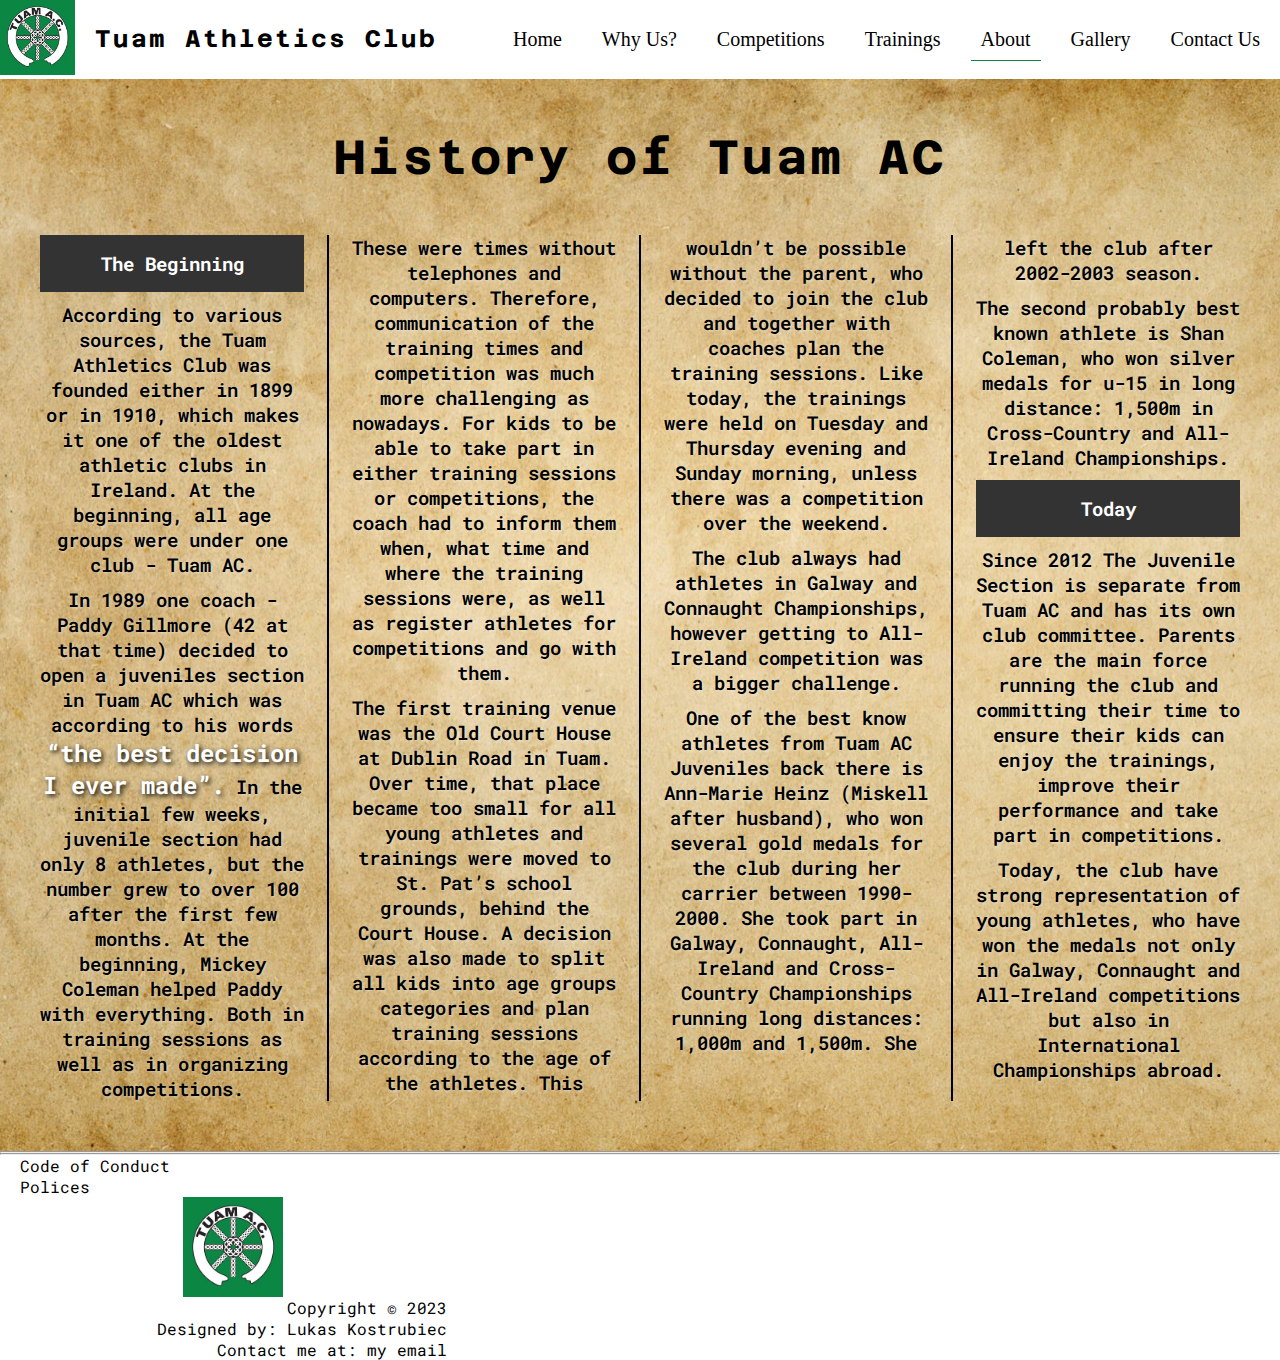
==== about.html @ 136581c5 "Redesign footer and changed on all sites" ====
<!DOCTYPE html>
<html lang="en">

<head>
    <meta charset="UTF-8">
    <meta http-equiv="X-UA-Compatible" content="IE=edge">
    <meta name="viewport" content="width=device-width, initial-scale=1.0">
    <meta name="description"
        content="Athletic Club in Tuam for small kids and young people. If you think that you good in sport, come on and join our club!">
    <meta name="keywords" content="tuam, athletics ireland, athletic club, ireland, co. galway, athletics, juveniles">
    <meta name="author" content="Lukasz Kostrubiec">
    <link rel="stylesheet" href="assets/css/style.css" type="text/css">
    <link rel="icon" href="assets/images/tuam-athletics-club-logo.png" type="image/x-icon">
    <title>About Us</title>
</head>

<body>
    <header id="site-header">
        <div id="logo">
            <a href="index.html">
                <img src="assets/images/tuam-athletics-club-logo.webp" alt="Tuam Athletics Logo" width="255"
                    height="255">
            </a>
        </div>
        <div id="club-name">
            <h2>Tuam Athletics Club</h2>
        </div>

        <nav id="nav-bar">
            <ul id="nav-menu">
                <li>
                    <a href="index.html">Home</a>
                </li>
                <li>
                    <a href="index.html#why-us">Why Us?</a>
                </li>
                <li>
                    <a href="index.html#competitions">Competitions</a>
                </li>
                <li>
                    <a href="index.html#trainings">Trainings</a>
                </li>
                <li>
                    <a href="about.html" class="active">About</a>
                </li>
                <li>
                    <a href="gallery.html">Gallery</a>
                </li>
                <li>
                    <a href="contact.html">Contact Us</a>
                </li>
            </ul>
        </nav>
    </header>

    <main>

        <section id="about">
            <div class="about-wrapper">
                <h1>History of Tuam AC</h1>
                <div class="inner-content">
                    <h3>The Beginning</h3>
                    <p>
                        According to various sources, the Tuam Athletics Club was founded either in 1899 or in 1910,
                        which makes it one of the oldest athletic clubs in Ireland. At the beginning, all age groups
                        were under one club - Tuam AC.
                    </p>
                    <p>
                        In 1989 one coach - Paddy Gillmore (42 at that time) decided to open a juveniles section in Tuam
                        AC which was according to his words <span class="quote">&#8220;the best decision I ever
                            made&#8221;.</span> In the initial few weeks, juvenile section had only 8 athletes, but the
                        number grew to over 100 after the first few months. At the beginning, Mickey Coleman helped
                        Paddy with everything. Both in training sessions as well as in organizing competitions.
                    </p>
                    <p>
                        These were times without telephones and computers. Therefore, communication of the training
                        times and competition was much more challenging as nowadays. For kids to be able to take part in
                        either training sessions or competitions, the coach had to inform them when, what time and where
                        the training sessions were, as well as register athletes for competitions and go with them.
                    </p>
                    <p>
                        The first training venue was the Old Court House at Dublin Road in Tuam. Over time, that place
                        became too small for all young athletes and trainings were moved to St. Pat’s school grounds,
                        behind the Court House. A decision was also made to split all kids into age groups categories
                        and plan training sessions according to the age of the athletes. This wouldn’t be possible
                        without the parent, who decided to join the club and together with coaches plan the training
                        sessions. Like today, the trainings were held on Tuesday and Thursday evening and Sunday
                        morning, unless there was a competition over the weekend.
                    </p>
                    <p>
                        The club always had athletes in Galway and Connaught Championships, however getting to
                        All-Ireland competition was a bigger challenge.
                    </p>
                    <p>
                        One of the best know athletes from Tuam AC Juveniles back there is Ann-Marie Heinz (Miskell
                        after husband), who won several gold medals for the club during her carrier between 1990-2000.
                        She took part in Galway, Connaught, All-Ireland and Cross-Country Championships running long
                        distances: 1,000m and 1,500m. She left the club after 2002-2003 season.
                    </p>
                    <p>
                        The second probably best known athlete is Shan Coleman, who won silver medals for u-15 in long
                        distance: 1,500m in Cross-Country and All-Ireland Championships.
                    </p>
                    <h3>Today</h3>
                    <p>
                        Since 2012 The Juvenile Section is separate from Tuam AC and has its own club committee. Parents
                        are the main force running the club and committing their time to ensure their kids can enjoy the
                        trainings, improve their performance and take part in competitions.
                    </p>
                    <p>
                        Today, the club have strong representation of young athletes, who have won the medals not only
                        in Galway, Connaught and All-Ireland competitions but also in International Championships
                        abroad.
                    </p>
                </div>
            </div>
        </section>

    </main>

    <hr>

    <footer id="footer">
        <div class="footer-social-media">
            <a href="https://www.facebook.com/people/Tuam-Athletics-Juveniles/100057460119507/" target="_blank"
                rel="noopener" aria-label="Visit our Facebook page (opens in a new tab)">
                <i class="fab fa-facebook"></i>
            </a>
            <a href="https://www.instagram.com/" target="_blank" rel="noopener"
                aria-label="Visit our Instagram page (opens in a new tab)">
                <i class="fa-brands fa-square-instagram"></i>
            </a>
            <a href="https://twitter.com/" target="_blank" rel="noopener"
                aria-label="Visit our Twitter page (opens in a new tab)">
                <i class="fa-brands fa-square-twitter"></i>
            </a>
            <a href="https://www.youtube.com/" target="_blank" rel="noopener"
                aria-label="Visit our YouTube page (opens in a new tab)">
                <i class="fa-brands fa-square-youtube"></i>
            </a>
        </div>

        <hr>
        <div class="footer-wrapper">
            <div class="footer-content footer-left">
                <p><a href="#">Code of Conduct</a></p>
                <p><a href="#">Polices</a></p>
            </div>
            <div class="footer-content footer-center">
                <a href="index.html">
                    <img src="assets/images/tuam-athletics-club-logo.webp" alt="Tuam Athletic Club logo" width="100"
                        height="100">
                </a>
            </div>
            <div class="footer-content footer-right">
                <p>Copyright &copy; 2023</p>
                <p>Designed by: Lukas Kostrubiec</p>
                <p>Contact me at: <a href="mailto:lukasz.kostrubiec@gmail.com">my email</a></p>
            </div>
        </div>
    </footer>

</body>

</html>
---- assets/css/style.css ----
@import url('https://fonts.googleapis.com/css2?family=Azeret+Mono&family=Kalam&family=Roboto+Mono&display=swap');


* {
    margin: 0;
    padding: 0;
    box-sizing: border-box;
}

body {
    font-size: 16px;
}

h1,
h2 {
    font-family: "Azeret Mono", "Roboto Mono", monospace;
}

h3,
p {
    font-family: "Roboto Mono", "Azeret Mono", monospace;
}

/* Header starts here */
#site-header {
    display: flex;
    /* height: 75px; */
    flex-wrap: wrap;
    justify-content: flex-start;
    align-items: center;
    align-content: center;
}

#logo {
    display: flex;
    justify-content: flex-start;
}

#logo img {
    width: 75px;
    height: auto;
}

#club-name {
    display: flex;
    line-height: 75px;
    white-space: nowrap;
    margin: 0 auto 0 20px;
    letter-spacing: 2px;
}

#club-name h2 {
    font-size: 1.5rem;
}

#nav-menu {
    display: flex;
    justify-content: center;
    flex-wrap: wrap;
    list-style-type: none;
    line-height: 75px;
}

#nav-menu li {
    margin-left: 10px;
}

#nav-menu a {
    text-decoration: none;
    font-size: 20px;
    color: inherit;
    padding: 10px;
    margin-right: 10px;
}

#nav-menu a:hover,
#nav-menu a:focus {
    color: #fff;
    background-color: #0B8643;
    border: 1px solid #000;
    border-radius: 5px;
}

.active {
    border-bottom: 1px solid #0B8643;
}

/* Header finish here */

/* Main */

/* Hero section */

#hero {
    width: 100%;
    height: 80vh;
    display: flex;
    justify-content: center;
    align-items: center;
    background-image: url("../images/background/athletes-picture.jpg");
    background-position: center;
    background-size: cover;
    background-repeat: no-repeat;
}

#hero-content {
    width: 100%;
    display: flex;
    justify-content: space-evenly;
    padding: 20px;
    font-size: 3rem;
    color: #fff;
    background-color: rgba(0, 0, 0, 0.45);
    text-shadow: 5px 5px 10px #000;
}

.content h2 {
    font-family: "Kalam", monospace, sans-serif;
    font-size: 3.75rem;
    letter-spacing: 5px;
}

.center {
    text-align: center;
}

.right {
    text-align: end;
    padding-left: 20px;
}

/* End of hero section */

/* Start of Welcome section */
#welcome {
    padding: 50px;
    background-color: #fff;
    width: 100%;
    height: fit-content;
    display: flex;
    flex-direction: column;
    justify-content: center;
    align-items: center;
}

#welcome h1 {
    font-size: 3.625rem;
    padding-bottom: 20px;
    letter-spacing: 5px;
    text-align: center;
    text-shadow: 2px 2px 5px rgba(0, 0, 0, 0.597);
}

#welcome h2 {
    font-size: 2.5rem;
    letter-spacing: 3px;
}

#welcome-box {
    display: flex;
    flex-direction: column;
    justify-content: center;
    text-align: center;
    padding: 20px;
    border: 2px solid #000;
    border-radius: 10px;
    background-color: rgba(186, 236, 165, 0.5);
    max-width: 600px;
    margin: 0 auto;
    line-height: 1.5;
}

#welcome p {
    margin: 10px auto;
    letter-spacing: 1px;
    font-family: 'Roboto', sans-serif;
    font-size: 1.2rem;
    word-spacing: 3px;
}

#welcome span a {
    text-decoration: none;
    background-color: rgba(11, 134, 67, 0.4);
    color: #000;
    border-radius: 5px;
    padding: 2px 5px;
}

#welcome span a:hover,
#welcome span a:focus {
    color: #fff;
    background-color: rgb(11, 134, 67);
    border: 1px solid #000;
}

.underline {
    text-decoration: underline;
    text-decoration-color: red;
}

#disciplines {
    text-align: center;
    margin: 20px auto;
    padding: 20px 0;
}

#disciplines h2 {
    margin: 20px auto;
    font-size: 1.75rem;
}

.disciplines-content {
    display: flex;
    justify-content: space-around;
    width: 100%;
    height: fit-content;
    padding: 1.5rem;
    flex-wrap: wrap;
    margin: 0 auto;
    border: 1px solid #000;
    border-radius: 15px;
}

.disciplines-content h3 {
    font-size: 1.25rem;
    font-weight: 600;
    padding: 1rem;
    margin: 0 auto;
}

.box-icon img {
    width: 100px;
    height: auto;
}

.box-icon {
    display: flex;
    flex-direction: column;
    justify-content: center;
    align-items: center;
    margin: 10px;
}

.box-icon a {
    font-size: 12px;
    color: inherit;
    text-decoration: none;
    flex-wrap: wrap;
    padding-top: 10px;
}

/* End of welcome section*/

/* Start of Why-us section */
#why-us {
    width: 100%;
    display: flex;
    background-image: url("../images/background/why-us-background.jpg");
    background-position: center;
    background-size: cover;
    background-repeat: no-repeat;
    padding: 30px 0 30px 30px;
}

.why-us-wrapper {
    width: 100%;
    height: fit-content;
    text-align: center;
    color: #fff;
    text-shadow: 4px 4px 9px #000;
    letter-spacing: 2px;
}

.why-us-wrapper h2 {
    font-size: 2.5rem;
    margin-bottom: 25px;
}

.why-us-box {
    width: 100%;
    display: flex;
    flex-direction: column;
}

.box-wrapper {
    display: flex;
    align-items: center;
    justify-content: flex-start;
    border-radius: 25px 0 0 25px;
    margin: 10px 0;
}

.box-wrapper h3 {
    font-size: 26px;
    padding: 0 10px;
    color: #fff;
    text-shadow: 3px 3px 2px #000;
}

.box-wrapper img {
    width: 250px;
    height: auto;
    margin-left: 10px;
}

.reason1 {
    margin-left: 43%;
    border: 8px solid #0081C8;
    background-color: rgba(0, 130, 200, 0.7);
    border-right-style: none;
}

.reason2 {
    margin-left: 36%;
    border: 8px solid #FCB131;
    background-color: rgba(252, 177, 49, 0.7);
    border-right-style: none;
}

.reason3 {
    margin-left: 29%;
    border: 8px solid #000;
    background-color: rgba(0, 0, 0, 0.7);
    border-right-style: none;
}

.reason4 {
    margin-left: 22%;
    border: 8px solid #00A651;
    background-color: rgba(0, 166, 80, 0.7);
    border-right-style: none;
}

.reason5 {
    margin-left: 15%;
    border: 8px solid #EE334E;
    background-color: rgb(238, 51, 78, 0.7);
    border-right-style: none;
}

#why-us p {
    margin: 20px auto;
    letter-spacing: 1px;
    font-size: 1.25rem;
    word-spacing: 3px;
}

#why-us span a {
    text-decoration: none;
    color: #fff;
    background-color: rgb(8, 138, 43);
    border-radius: 5px;
    padding: 2px 5px;
}

#why-us span a:hover,
#why-us span a:focus {
    background-color: rgba(46, 145, 73, 0.523);
    color: #000;
}

/* End of why us section  */

/* Start of Competitions section */
#competitions {
    width: 100%;
    height: fit-content;
    display: flex;
    flex-direction: column;
    justify-content: space-evenly;
    align-items: center;
    padding: 50px 0 50px 0;
    background-color: #fff;
}

.competitions-content {
    text-align: center;
    height: fit-content;
}

.competitions-content h2 {
    font-size: 2.5rem;
    letter-spacing: 3px;
}

.competitions-content p {
    width: 50%;
    margin: 20px auto;
    font-size: 1.25rem;
    word-spacing: 3px;
}

.competitions-wrapper {
    width: 100%;
    height: fit-content;
    display: grid;
    grid-template-columns: repeat(3, 1fr);
    grid-auto-rows: minmax(100px, auto);
    gap: 0.5em;
    padding: 25px;
}

.competition-box {
    display: grid;
    place-content: center;
    width: 100%;
    height: 400px;
    color: #fff;
    border: 2px solid whitesmoke;
    border-radius: 20px;
    white-space: nowrap;
    text-align: center;
    margin: 0 auto;
}

.content-wrapper {
    width: 100%;
    display: flex;
    flex-direction: column;
    background-color: rgba(0, 0, 0, 0.5);
    border: 1px solid #000;
    border-radius: 20px;
    padding: 22px;
}

.content-wrapper h3 {
    text-align: center;
    font-size: 1.5rem;
    padding-bottom: 20px;
    letter-spacing: 4px;
}

.content-wrapper li {
    list-style-type: none;
    font-size: 1.25rem;
    letter-spacing: 2px;
    padding-bottom: 20px;
}

.indoor-image {
    background-image: url('../images/background/indoor-blue-track.jpg');
    background-size: cover;
    background-position: center;
}

.outdoor-image {
    background-image: url('../images/background/outdoor-red-track.jpg');
    background-size: cover;
    background-position: center;
}

.croscountry-image {
    background-image: url('../images/background/crosscountry-image.jpg');
    background-size: cover;
    background-position: bottom;
}

/* End of Competitions section */

/* Start of Training section */
#trainings {
    width: 100%;
    height: fit-content;
    background-image: url('../images/background/training-image-background.jpg');
    background-position: center;
    background-size: cover;
    background-repeat: no-repeat;
    padding: 50px 0;
}

#trainings h2 {
    color: #fff;
    font-size: 2.5rem;
    letter-spacing: 5px;
    text-shadow: 2px 2px 5px #000;
    text-align: center;
    margin: 0 auto;
    padding: 10px 0;
}

.training-box {
    width: 100%;
    height: auto;
    display: flex;
    column-gap: 1.2rem;
    padding: 0 20px;
}

.training-days {
    width: 33.33%;
    margin: 50px auto;
    display: flex;
    flex-direction: column;
    align-items: center;
}

.training-days h3 {
    font-size: 1.3rem;
    padding: 10px 0;
    color: #fff;
    text-align: center;
    text-transform: uppercase;
    text-shadow: 2px 2px 5px #000;
    letter-spacing: 2px;
    white-space: nowrap;
}

iframe {
    width: 100%;
    border-radius: 20px;
    border: 1px solid #000;
}

/* Ebd of Training section */

/* Start of Footer */
#footer {
    width: 100%;
    height: fit-content;
}

.footer-container {
    display: flex;
    width: 100%;
    justify-content: space-between;
    align-items: center;
    gap: 10px;
}

.footer-content {
    width: 33.33%;
    margin: 0 20px;
}

.footer-content a {
    color: inherit;
    text-decoration: none;
}

.footer-content a:hover,
.footer-content a:focus {
    /* border: 1px solid #000; */
    /* background-color: #0B8643; */
    color: red;
    padding: 2px 5px;
}

.footer-left {
    font-size: 16px;
}

.footer-left i {
    font-size: 24px;
    margin-left: 10px;
}

.footer-left h3 a {
    text-decoration: none;
    border: none;
}

.footer-center img {
    display: block;
    margin: 0 auto;
}

.footer-right {
    font-size: 1rem;
    text-align: end;
}

/* End of Footer */

/* Start of about section */
#about {
    width: 100%;
    display: flex;
    background-image: url("../images/background/about-background.jpg");
    background-position: center;
    background-size: cover;
    background-repeat: no-repeat;
    padding: 50px 10px;
}

.about-wrapper {
    width: 100%;
    height: fit-content;
    text-align: center;
}

.about-wrapper h1 {
    font-size: 3rem;
    margin-bottom: 50px;
    letter-spacing: 3px;
}

.inner-content {
    columns: 4 250px;
    margin: auto 30px;
    column-rule: 2px solid #000;
    column-gap: 3rem;
}

.inner-content h2 {
    color: #fff;
    padding: 1rem;
    background-color: #000;

}

.inner-content h3 {
    color: #fff;
    background-color: #333;
    break-inside: avoid;
    padding: 1rem;
}

.inner-content p {
    margin: 10px auto;
    font-size: 1.2rem;
    font-weight: 600;
    text-shadow: 1px 1px 3px #ffffff7a;
}

.inner-content .quote {
    font-size: 1.5rem;
    color: #fff;
    text-shadow: 2px 2px 5px #000;
    font-weight: bold;
    text-align: center;
    column-span: all;
}

/* End of About section */

/* Start of Gallery */
.gallery {
    text-align: center;
    margin: 50px auto;
}

.gallery h1 {
    font-size: 3rem;
    margin-bottom: 50px;
    letter-spacing: 3px;
}

.gallery p {
    margin: 0 20px;
    text-align: center;
    font-size: 20px;
    padding-bottom: 2rem;
}

.gallery h2 {
    font-size: 1.5rem;
}

.photos {
    line-height: 1em;
    column-count: 4;
    column-gap: 0.5em;
    padding: 20px;
}

.photos img {
    width: 100%;
}

/* End of Gallery section  */

/* Start of contact-us section */
#form-section {
    display: flex;
    justify-content: flex-start;
    align-items: center;
    /* width: 100%; */
    height: fit-content;
    background-image: url('../images/background/form-image.jpg');
    background-position: center;
    background-size: cover;
    background-repeat: no-repeat;
    text-shadow: 2px 2px 5px #000;
    padding: 2% 5%;
}

.contact-form {
    min-width: 300px;
    max-width: 480px;
    border: 1px solid #000;
    width: 100%;
    border-radius: 15px;
    padding: 20px;
    color: #fff;
    background-color: rgba(60, 60, 60, 0.85);
}

.contact-form h2 {
    margin-top: 0;
    padding-bottom: 10px;
    color: #f2f2f2;
    text-shadow: 2px 2px 8px #000;
    text-align: center;
    font-size: 2rem;
    letter-spacing: 1px;
}

.contact-form a {
    text-decoration: none;
}

.text-input {
    width: 100%;
    height: 30px;
    margin: 5px 0 20px 0;
    padding: 5px;
    border: 1px solid #fafafa;
    border-radius: 2px;
}

.form-contact-details label {
    font-size: 1.2rem;
}

.contact-by {
    margin: 10px 0;
}

.form-reasons {
    padding-bottom: 10px;
}

.form-message textarea {
    margin-top: 10px;
}

.block-label {
    display: block;
}

input {
    font-size: 1rem;
}

textarea {
    font-size: 1rem;
    max-width: 100%;
}

input[type=submit] {
    color: #fff;
    background-color: #0B8643;
    padding: 10px;
    border: 1px solid #000;
    border-radius: 5px;
    margin-top: 10px;
    font-size: 1rem;
}

input[type=submit]:hover {
    background-color: rgba(186, 236, 165, 0.5);
    color: #000;
}

input[type=reset] {
    color: #0B8643;
    background-color: #fff;
    padding: 10px;
    border: 1px solid #000;
    border-radius: 5px;
    margin-top: 10px;
    font-size: 1rem;
}

input[type=reset]:hover {
    background-color: rgba(186, 236, 165, 0.5);
    color: #000;
}

/* End of form-section */

/* Start of thank you site */
#thank-you {
    display: flex;
    justify-content: flex-start;
    align-items: flex-start;
    width: 100%;
    height: 800px;
    background-image: url('../images/background/form-image.jpg');
    background-position: center;
    background-size: cover;
    background-repeat: no-repeat;
    text-shadow: 2px 2px 5px #000;
    padding: 10% 5%;
}

.thank-you-content h2 {
    font-size: 1.5rem;
}

.thank-you-content p {
    font-size: 1.2rem;
    text-align: center;
    margin-top: 25px;
}

.thank-you-content a {
    color: inherit;
    background-color: rgba(46, 145, 73, 0.523);
    border-radius: 5px;
    padding: 2px 10px;
}

.thank-you-content a:hover {
    background-color: rgb(8, 138, 43);
}

/* End of thank you site */
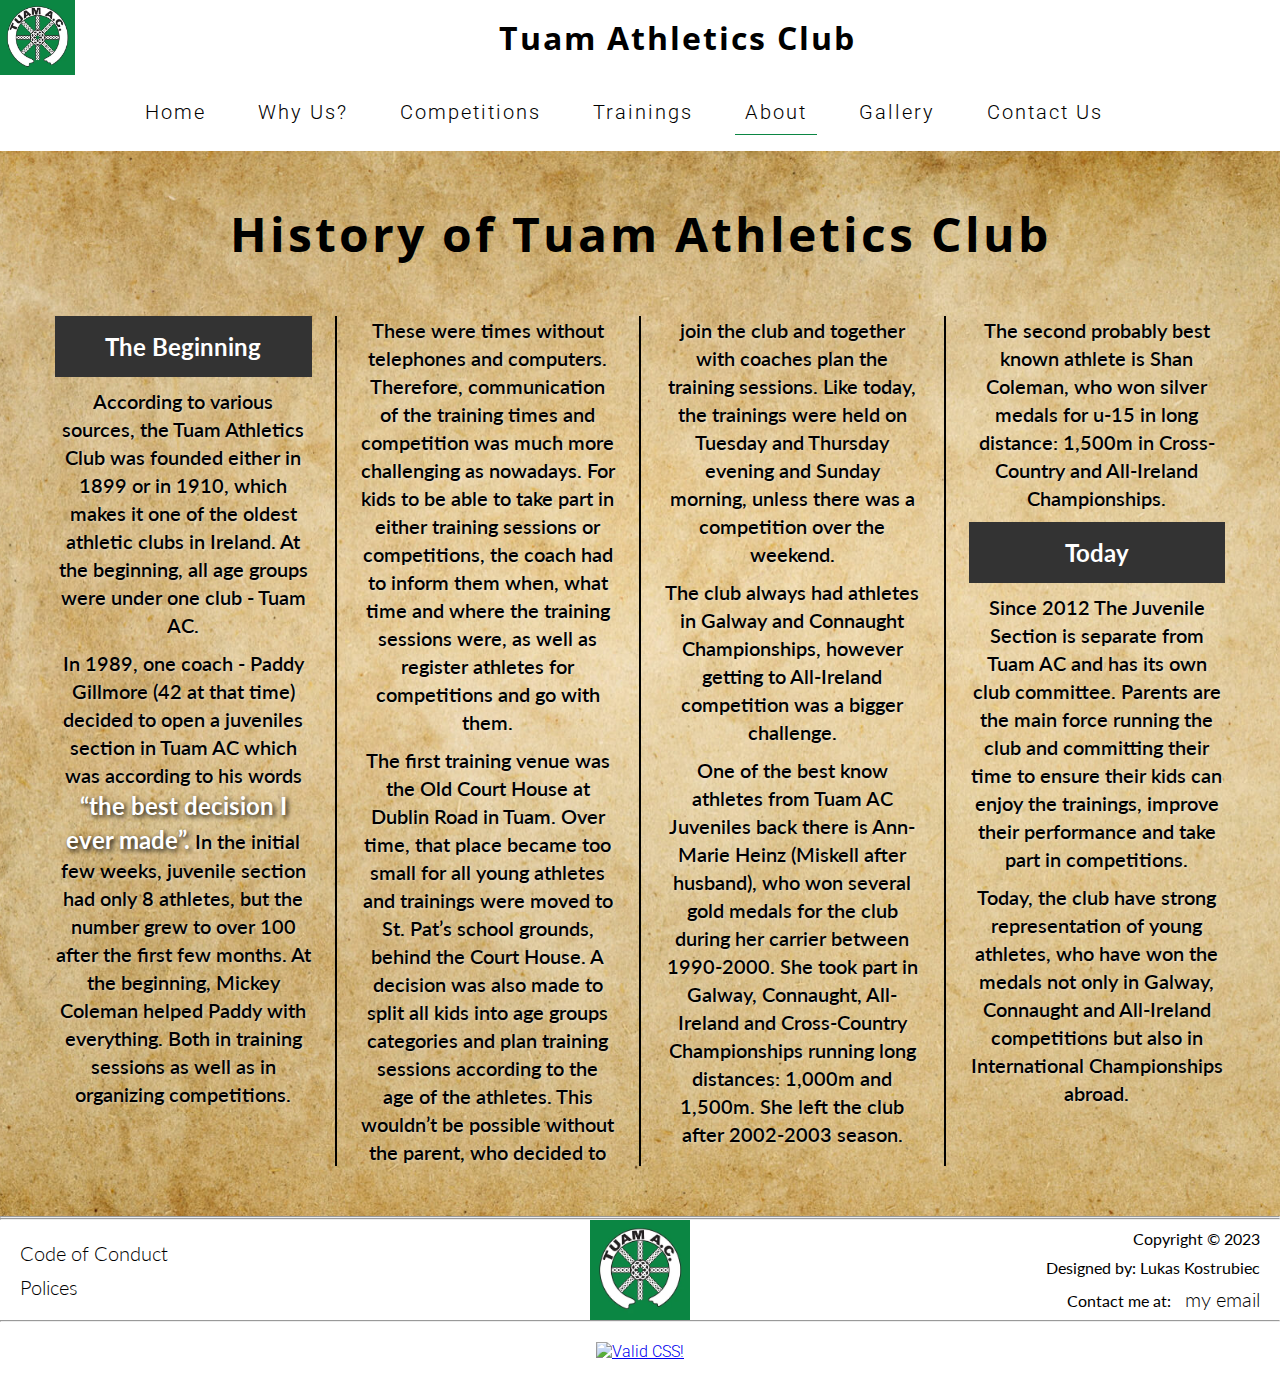
==== commit 27ce5d1e: "Add w3c css validation to project at the bottom of the footer and upgrade the README file" ====
--- a/about.html
+++ b/about.html
@@ -9,20 +9,20 @@
         content="Athletic Club in Tuam for small kids and young people. If you think that you good in sport, come on and join our club!">
     <meta name="keywords" content="tuam, athletics ireland, athletic club, ireland, co. galway, athletics, juveniles">
     <meta name="author" content="Lukasz Kostrubiec">
+    <link rel="icon" href="assets/images/tuam-athletics-club-logo.webp" type="image/x-icon">
+    <title>About Us</title>
     <link rel="stylesheet" href="assets/css/style.css" type="text/css">
-    <link rel="icon" href="assets/images/tuam-athletics-club-logo.png" type="image/x-icon">
-    <title>About Us</title>
 </head>
 
 <body>
     <header id="site-header">
-        <div id="logo">
+        <div id="header-logo">
             <a href="index.html">
                 <img src="assets/images/tuam-athletics-club-logo.webp" alt="Tuam Athletics Logo" width="255"
                     height="255">
             </a>
         </div>
-        <div id="club-name">
+        <div id="header-club-name">
             <h2>Tuam Athletics Club</h2>
         </div>
 
@@ -57,8 +57,8 @@
 
         <section id="about">
             <div class="about-wrapper">
-                <h1>History of Tuam AC</h1>
-                <div class="inner-content">
+                <h1>History of Tuam Athletics Club</h1>
+                <div class="about-content">
                     <h3>The Beginning</h3>
                     <p>
                         According to various sources, the Tuam Athletics Club was founded either in 1899 or in 1910,
@@ -66,8 +66,8 @@
                         were under one club - Tuam AC.
                     </p>
                     <p>
-                        In 1989 one coach - Paddy Gillmore (42 at that time) decided to open a juveniles section in Tuam
-                        AC which was according to his words <span class="quote">&#8220;the best decision I ever
+                        In 1989, one coach - Paddy Gillmore (42 at that time) decided to open a juveniles section in
+                        Tuam AC which was according to his words <span class="quote">&#8220;the best decision I ever
                             made&#8221;.</span> In the initial few weeks, juvenile section had only 8 athletes, but the
                         number grew to over 100 after the first few months. At the beginning, Mickey Coleman helped
                         Paddy with everything. Both in training sessions as well as in organizing competitions.
@@ -158,8 +158,19 @@
                 <p>Contact me at: <a href="mailto:lukasz.kostrubiec@gmail.com">my email</a></p>
             </div>
         </div>
+
+        <hr>
+
+        <div class="w3c-css-validator">
+            <a href="https://jigsaw.w3.org/css-validator/check/referer">
+                <img style="border:0;width:88px;height:31px" src="https://jigsaw.w3.org/css-validator/images/vcss-blue"
+                    alt="Valid CSS!">
+            </a>
+        </div>
     </footer>
 
+    <!-- font awesome script -->
+    <script src="https://kit.fontawesome.com/95addb1658.js" crossorigin="anonymous"></script>
 </body>
 
 </html>--- a/assets/css/style.css
+++ b/assets/css/style.css
@@ -1,5 +1,4 @@
-@import url('https://fonts.googleapis.com/css2?family=Azeret+Mono&family=Kalam&family=Roboto+Mono&display=swap');
-
+@import url('https://fonts.googleapis.com/css2?family=Lato:ital@1&family=Open+Sans:ital,wght@0,500;1,600&family=Roboto:wght@500&display=swap');
 
 * {
     margin: 0;
@@ -13,64 +12,59 @@
 
 h1,
 h2 {
-    font-family: "Azeret Mono", "Roboto Mono", monospace;
+    font-family: 'Open Sans', 'Roboto', sans-serif;
 }
 
 h3,
 p {
-    font-family: "Roboto Mono", "Azeret Mono", monospace;
+    font-family: 'Lato', sans-serif;
+}
+
+a {
+    font-family: 'Roboto', sans-serif;
+    font-weight: 300;
 }
 
 /* Header starts here */
 #site-header {
     display: flex;
-    /* height: 75px; */
     flex-wrap: wrap;
     justify-content: flex-start;
     align-items: center;
     align-content: center;
 }
 
-#logo {
-    display: flex;
-    justify-content: flex-start;
-}
-
-#logo img {
+#header-logo img {
+    display: block;
     width: 75px;
-    height: auto;
-}
-
-#club-name {
-    display: flex;
+    height: 75px;
+}
+
+#header-club-name {
     line-height: 75px;
     white-space: nowrap;
     margin: 0 auto 0 20px;
     letter-spacing: 2px;
 }
 
-#club-name h2 {
-    font-size: 1.5rem;
+#header-club-name h2 {
+    font-size: 1.75rem;
 }
 
 #nav-menu {
     display: flex;
-    justify-content: center;
     flex-wrap: wrap;
     list-style-type: none;
     line-height: 75px;
 }
 
-#nav-menu li {
-    margin-left: 10px;
-}
-
 #nav-menu a {
     text-decoration: none;
-    font-size: 20px;
     color: inherit;
+    font-size: 1.25rem;
+    letter-spacing: 2px;
     padding: 10px;
-    margin-right: 10px;
+    margin-right: 2rem;
 }
 
 #nav-menu a:hover,
@@ -87,13 +81,13 @@
 
 /* Header finish here */
 
+
 /* Main */
 
 /* Hero section */
-
 #hero {
     width: 100%;
-    height: 80vh;
+    height: 100vh;
     display: flex;
     justify-content: center;
     align-items: center;
@@ -103,37 +97,32 @@
     background-repeat: no-repeat;
 }
 
-#hero-content {
-    width: 100%;
+#hero-content-wrapper {
+    width: 100%;
+    height: fit-content;
     display: flex;
     justify-content: space-evenly;
-    padding: 20px;
-    font-size: 3rem;
+    padding: 30px;
+    background-color: rgba(0, 0, 0, 0.7);
+}
+
+.hero-inner-content h2 {
+    font-family: 'Lato', sans-serif;
+    font-weight: 500;
+    font-style: italic;
     color: #fff;
-    background-color: rgba(0, 0, 0, 0.45);
-    text-shadow: 5px 5px 10px #000;
-}
-
-.content h2 {
-    font-family: "Kalam", monospace, sans-serif;
-    font-size: 3.75rem;
+    font-size: 4rem;
     letter-spacing: 5px;
-}
-
-.center {
-    text-align: center;
-}
-
-.right {
-    text-align: end;
-    padding-left: 20px;
+    white-space: nowrap;
+    text-shadow: 5px 5px 3px #000;
 }
 
 /* End of hero section */
+
 
 /* Start of Welcome section */
 #welcome {
-    padding: 50px;
+    padding: 30px;
     background-color: #fff;
     width: 100%;
     height: fit-content;
@@ -143,7 +132,7 @@
     align-items: center;
 }
 
-#welcome h1 {
+.welcome-container h1 {
     font-size: 3.625rem;
     padding-bottom: 20px;
     letter-spacing: 5px;
@@ -151,46 +140,50 @@
     text-shadow: 2px 2px 5px rgba(0, 0, 0, 0.597);
 }
 
-#welcome h2 {
-    font-size: 2.5rem;
-    letter-spacing: 3px;
-}
-
-#welcome-box {
+.welcome-box {
     display: flex;
     flex-direction: column;
     justify-content: center;
-    text-align: center;
-    padding: 20px;
+    align-items: center;
+    text-align: center;
+    padding: 40px;
     border: 2px solid #000;
     border-radius: 10px;
     background-color: rgba(186, 236, 165, 0.5);
-    max-width: 600px;
+    max-width: 60%;
     margin: 0 auto;
-    line-height: 1.5;
-}
-
-#welcome p {
+    line-height: 1.2;
+}
+
+.welcome-box h2 {
+    font-size: 2.5rem;
+    letter-spacing: 3px;
+    padding-bottom: 20px;
+}
+
+.welcome-box p {
     margin: 10px auto;
     letter-spacing: 1px;
-    font-family: 'Roboto', sans-serif;
-    font-size: 1.2rem;
+    font-family: 'Lato', sans-serif;
+    font-style: oblique;
+    font-size: 1.25rem;
     word-spacing: 3px;
 }
 
-#welcome span a {
+.welcome-box a {
+    font-family: inherit;
     text-decoration: none;
-    background-color: rgba(11, 134, 67, 0.4);
+    background-color: rgba(46, 145, 73, 0.523);
     color: #000;
     border-radius: 5px;
     padding: 2px 5px;
-}
-
-#welcome span a:hover,
-#welcome span a:focus {
+    white-space: nowrap;
+}
+
+.welcome-box a:hover,
+.welcome-box a:focus {
     color: #fff;
-    background-color: rgb(11, 134, 67);
-    border: 1px solid #000;
+    background-color: rgb(8, 138, 43);
 }
 
 .underline {
@@ -198,20 +191,20 @@
     text-decoration-color: red;
 }
 
-#disciplines {
-    text-align: center;
+.disciplines-container {
+    width: 80%;
+    text-align: center;
+    margin: 20px 0;
+}
+
+.disciplines-container h2 {
     margin: 20px auto;
-    padding: 20px 0;
-}
-
-#disciplines h2 {
-    margin: 20px auto;
-    font-size: 1.75rem;
+    font-size: 2rem;
 }
 
 .disciplines-content {
     display: flex;
-    justify-content: space-around;
+    justify-content: space-between;
     width: 100%;
     height: fit-content;
     padding: 1.5rem;
@@ -222,18 +215,13 @@
 }
 
 .disciplines-content h3 {
-    font-size: 1.25rem;
+    font-size: 1.5rem;
     font-weight: 600;
-    padding: 1rem;
+    padding: 10px;
     margin: 0 auto;
 }
 
-.box-icon img {
-    width: 100px;
-    height: auto;
-}
-
-.box-icon {
+.disciplines-icons {
     display: flex;
     flex-direction: column;
     justify-content: center;
@@ -241,8 +229,13 @@
     margin: 10px;
 }
 
-.box-icon a {
-    font-size: 12px;
+.disciplines-icons img {
+    width: 100px;
+    height: auto;
+}
+
+.disciplines-icons a {
+    font-size: 1rem;
     color: inherit;
     text-decoration: none;
     flex-wrap: wrap;
@@ -251,18 +244,19 @@
 
 /* End of welcome section*/
 
+
 /* Start of Why-us section */
 #why-us {
-    width: 100%;
     display: flex;
     background-image: url("../images/background/why-us-background.jpg");
     background-position: center;
     background-size: cover;
     background-repeat: no-repeat;
-    padding: 30px 0 30px 30px;
-}
-
-.why-us-wrapper {
+    background-attachment: fixed;
+    padding: 30px 0;
+}
+
+.why-us-container {
     width: 100%;
     height: fit-content;
     text-align: center;
@@ -271,18 +265,17 @@
     letter-spacing: 2px;
 }
 
-.why-us-wrapper h2 {
+.why-us-container h2 {
     font-size: 2.5rem;
     margin-bottom: 25px;
 }
 
-.why-us-box {
-    width: 100%;
+.why-us-wrapper {
     display: flex;
     flex-direction: column;
 }
 
-.box-wrapper {
+.why-us-content {
     display: flex;
     align-items: center;
     justify-content: flex-start;
@@ -290,78 +283,88 @@
     margin: 10px 0;
 }
 
-.box-wrapper h3 {
-    font-size: 26px;
-    padding: 0 10px;
+.why-us-content h3 {
+    font-size: 2rem;
+    padding: 0 50px;
     color: #fff;
-    text-shadow: 3px 3px 2px #000;
-}
-
-.box-wrapper img {
-    width: 250px;
+    text-align: center;
+    text-shadow: 2px 2px 5px #000;
+}
+
+.why-us-content img {
+    width: 300px;
     height: auto;
-    margin-left: 10px;
 }
 
 .reason1 {
-    margin-left: 43%;
-    border: 8px solid #0081C8;
-    background-color: rgba(0, 130, 200, 0.7);
+    margin-left: 40%;
+    border: 5px solid #0081C8;
+    background-color: rgba(0, 130, 200, 0.50);
     border-right-style: none;
 }
 
 .reason2 {
-    margin-left: 36%;
-    border: 8px solid #FCB131;
-    background-color: rgba(252, 177, 49, 0.7);
+    margin-left: 32.5%;
+    border: 5px solid #FCB131;
+    background-color: rgba(252, 177, 49, 0.50);
     border-right-style: none;
 }
 
 .reason3 {
-    margin-left: 29%;
-    border: 8px solid #000;
-    background-color: rgba(0, 0, 0, 0.7);
+    margin-left: 25%;
+    border: 5px solid #000;
+    background-color: rgba(0, 0, 0, 0.50);
     border-right-style: none;
 }
 
 .reason4 {
-    margin-left: 22%;
-    border: 8px solid #00A651;
-    background-color: rgba(0, 166, 80, 0.7);
+    margin-left: 17.5%;
+    border: 5px solid #00A651;
+    background-color: rgba(0, 166, 80, 0.50);
     border-right-style: none;
 }
 
 .reason5 {
-    margin-left: 15%;
-    border: 8px solid #EE334E;
-    background-color: rgb(238, 51, 78, 0.7);
+    margin-left: 10%;
+    border: 5px solid #EE334E;
+    background-color: rgb(238, 51, 78, 0.50);
     border-right-style: none;
 }
 
-#why-us p {
+.why-us-wrapper p {
+    color: #fff;
+    text-shadow: 2px 2px 10px #000;
     margin: 20px auto;
     letter-spacing: 1px;
-    font-size: 1.25rem;
-    word-spacing: 3px;
-}
-
-#why-us span a {
+    font-size: 1.35rem;
+    word-spacing: 5px;
+    padding: 10px 20px;
+    background-color: rgba(11, 134, 66, 0.8);
+    border-radius: 10px;
+    border: 1px solid #000;
+}
+
+.why-us-wrapper a {
+    font-family: inherit;
     text-decoration: none;
+    background-color: rgba(0, 0, 0, 0.6);
     color: #fff;
-    background-color: rgb(8, 138, 43);
     border-radius: 5px;
     padding: 2px 5px;
-}
-
-#why-us span a:hover,
-#why-us span a:focus {
-    background-color: rgba(46, 145, 73, 0.523);
+    white-space: nowrap;
+}
+
+.why-us-wrapper a:hover,
+.why-us-wrapper a:focus {
     color: #000;
+    background-color: rgba(255, 255, 255, 0.6);
+
 }
 
 /* End of why us section  */
 
-/* Start of Competitions section */
+
+/* Start of competitions section */
 #competitions {
     width: 100%;
     height: fit-content;
@@ -369,24 +372,24 @@
     flex-direction: column;
     justify-content: space-evenly;
     align-items: center;
-    padding: 50px 0 50px 0;
+    padding: 30px 0;
     background-color: #fff;
 }
 
-.competitions-content {
+.competitions-message {
     text-align: center;
     height: fit-content;
 }
 
-.competitions-content h2 {
+.competitions-message h2 {
     font-size: 2.5rem;
     letter-spacing: 3px;
 }
 
-.competitions-content p {
-    width: 50%;
+.competitions-message p {
+    width: 70%;
     margin: 20px auto;
-    font-size: 1.25rem;
+    font-size: 1.4em;
     word-spacing: 3px;
 }
 
@@ -400,37 +403,39 @@
     padding: 25px;
 }
 
-.competition-box {
+.competitions-box {
     display: grid;
     place-content: center;
     width: 100%;
     height: 400px;
     color: #fff;
-    border: 2px solid whitesmoke;
     border-radius: 20px;
     white-space: nowrap;
     text-align: center;
     margin: 0 auto;
-}
-
-.content-wrapper {
+    padding: 10px;
+}
+
+.competitions-content {
     width: 100%;
     display: flex;
     flex-direction: column;
-    background-color: rgba(0, 0, 0, 0.5);
+    background-color: rgba(0, 0, 0, 0.7);
     border: 1px solid #000;
     border-radius: 20px;
-    padding: 22px;
-}
-
-.content-wrapper h3 {
+    padding: 2rem;
+}
+
+.competitions-content h3 {
+    font-family: 'Roboto', sans-serif;
     text-align: center;
     font-size: 1.5rem;
-    padding-bottom: 20px;
+    padding: 10px 0 20px;
     letter-spacing: 4px;
 }
 
-.content-wrapper li {
+.competitions-content li {
+    font-family: 'Roboto', sans-serif;
     list-style-type: none;
     font-size: 1.25rem;
     letter-spacing: 2px;
@@ -456,6 +461,7 @@
 }
 
 /* End of Competitions section */
+
 
 /* Start of Training section */
 #trainings {
@@ -465,53 +471,52 @@
     background-position: center;
     background-size: cover;
     background-repeat: no-repeat;
-    padding: 50px 0;
-}
-
-#trainings h2 {
+    padding: 30px 0;
+}
+
+.trainings-container h2 {
     color: #fff;
     font-size: 2.5rem;
     letter-spacing: 5px;
     text-shadow: 2px 2px 5px #000;
     text-align: center;
     margin: 0 auto;
-    padding: 10px 0;
-}
-
-.training-box {
-    width: 100%;
-    height: auto;
+}
+
+.trainings-box {
+    width: 100%;
+    height: fit-content;
     display: flex;
     column-gap: 1.2rem;
     padding: 0 20px;
 }
 
-.training-days {
+.trainings-days {
     width: 33.33%;
-    margin: 50px auto;
+    margin: 30px auto;
     display: flex;
     flex-direction: column;
     align-items: center;
 }
 
-.training-days h3 {
+.trainings-days h3 {
     font-size: 1.3rem;
     padding: 10px 0;
     color: #fff;
     text-align: center;
-    text-transform: uppercase;
     text-shadow: 2px 2px 5px #000;
     letter-spacing: 2px;
     white-space: nowrap;
 }
 
-iframe {
+.trainings-days iframe {
     width: 100%;
     border-radius: 20px;
-    border: 1px solid #000;
+    border: 2px solid #000;
 }
 
 /* Ebd of Training section */
+
 
 /* Start of Footer */
 #footer {
@@ -519,12 +524,23 @@
     height: fit-content;
 }
 
-.footer-container {
+.footer-social-media {
+    line-height: 50px;
+    display: flex;
+    justify-content: space-evenly;
+    font-size: 2rem;
+}
+
+.footer-social-media a {
+    color: inherit;
+}
+
+.footer-wrapper {
     display: flex;
     width: 100%;
     justify-content: space-between;
     align-items: center;
-    gap: 10px;
+    
 }
 
 .footer-content {
@@ -532,31 +548,26 @@
     margin: 0 20px;
 }
 
+.footer-content p {
+    padding: 5px 0;
+}
+
 .footer-content a {
+    font-family: inherit;
+    font-size: 20px;
     color: inherit;
     text-decoration: none;
 }
 
 .footer-content a:hover,
 .footer-content a:focus {
-    /* border: 1px solid #000; */
-    /* background-color: #0B8643; */
     color: red;
     padding: 2px 5px;
 }
 
-.footer-left {
-    font-size: 16px;
-}
-
-.footer-left i {
-    font-size: 24px;
-    margin-left: 10px;
-}
-
-.footer-left h3 a {
-    text-decoration: none;
-    border: none;
+.footer-left,
+.footer-right {
+    font-size: 1rem;
 }
 
 .footer-center img {
@@ -565,11 +576,22 @@
 }
 
 .footer-right {
-    font-size: 1rem;
     text-align: end;
 }
 
+.footer-right a {
+    font-family: inherit;
+    margin-left: 10px;
+}
+
+
+.w3c-css-validator {
+    text-align: center;
+    margin: 20px auto;
+}
+
 /* End of Footer */
+
 
 /* Start of about section */
 #about {
@@ -579,7 +601,7 @@
     background-position: center;
     background-size: cover;
     background-repeat: no-repeat;
-    padding: 50px 10px;
+    padding: 50px 25px;
 }
 
 .about-wrapper {
@@ -594,35 +616,30 @@
     letter-spacing: 3px;
 }
 
-.inner-content {
+.about-content {
     columns: 4 250px;
     margin: auto 30px;
     column-rule: 2px solid #000;
     column-gap: 3rem;
 }
 
-.inner-content h2 {
-    color: #fff;
-    padding: 1rem;
-    background-color: #000;
-
-}
-
-.inner-content h3 {
+.about-content h3 {
+    font-size: 1.75rem;
     color: #fff;
     background-color: #333;
     break-inside: avoid;
     padding: 1rem;
 }
 
-.inner-content p {
+.about-content p {
     margin: 10px auto;
-    font-size: 1.2rem;
+    font-size: 1.35rem;
     font-weight: 600;
     text-shadow: 1px 1px 3px #ffffff7a;
-}
-
-.inner-content .quote {
+    line-height: 1.4;
+}
+
+.about-content .quote {
     font-size: 1.5rem;
     color: #fff;
     text-shadow: 2px 2px 5px #000;
@@ -633,59 +650,60 @@
 
 /* End of About section */
 
+
 /* Start of Gallery */
 .gallery {
     text-align: center;
-    margin: 50px auto;
 }
 
 .gallery h1 {
     font-size: 3rem;
-    margin-bottom: 50px;
+    margin: 30px;
     letter-spacing: 3px;
 }
 
 .gallery p {
-    margin: 0 20px;
-    text-align: center;
-    font-size: 20px;
+    margin: 0 10%;
+    text-align: center;
+    font-size: 1.35rem;
     padding-bottom: 2rem;
 }
 
 .gallery h2 {
-    font-size: 1.5rem;
+    font-size: 1.75rem;
+    padding: 0 60px;
+    margin-bottom: 10px;
 }
 
 .photos {
     line-height: 1em;
     column-count: 4;
     column-gap: 0.5em;
-    padding: 20px;
+    padding: 20px 40px;
 }
 
 .photos img {
     width: 100%;
-}
-
-/* End of Gallery section  */
+    height: auto;
+}
+
+/* End of photos section  */
+
 
 /* Start of contact-us section */
 #form-section {
     display: flex;
     justify-content: flex-start;
     align-items: center;
-    /* width: 100%; */
-    height: fit-content;
+    height: 100vh;
     background-image: url('../images/background/form-image.jpg');
     background-position: center;
     background-size: cover;
     background-repeat: no-repeat;
-    text-shadow: 2px 2px 5px #000;
-    padding: 2% 5%;
+    padding: 5% 10%;
 }
 
 .contact-form {
-    min-width: 300px;
     max-width: 480px;
     border: 1px solid #000;
     width: 100%;
@@ -699,7 +717,7 @@
     margin-top: 0;
     padding-bottom: 10px;
     color: #f2f2f2;
-    text-shadow: 2px 2px 8px #000;
+    text-shadow: 2px 2px 2px #000;
     text-align: center;
     font-size: 2rem;
     letter-spacing: 1px;
@@ -718,24 +736,42 @@
     border-radius: 2px;
 }
 
-.form-contact-details label {
-    font-size: 1.2rem;
-}
-
-.contact-by {
-    margin: 10px 0;
+.person-contact-details label {
+    font-size: 1.35rem;
+}
+
+.contact-by label,
+.contact-by input,
+.form-reasons label {
+    font-size: 1.25rem;
+    margin-right: 10px;
+}
+
+.contact-by-details {
+    margin: 5px 0 10px;
 }
 
 .form-reasons {
-    padding-bottom: 10px;
+    margin: 15px 0;
+}
+
+.form-reasons #reasons {
+    width: 100%;
+    padding: 3px;
+    margin-top: 5px;
+}
+
+.form-message label {
+    font-size: 1.25rem;
 }
 
 .form-message textarea {
-    margin-top: 10px;
-}
-
-.block-label {
-    display: block;
+    margin-top: 5px;
+}
+
+.buttons {
+    display: flex;
+    justify-content: space-between;
 }
 
 input {
@@ -747,9 +783,12 @@
     max-width: 100%;
 }
 
+
+
+
 input[type=submit] {
     color: #fff;
-    background-color: #0B8643;
+    background-color: rgb(8, 138, 43);
     padding: 10px;
     border: 1px solid #000;
     border-radius: 5px;
@@ -758,12 +797,12 @@
 }
 
 input[type=submit]:hover {
-    background-color: rgba(186, 236, 165, 0.5);
-    color: #000;
+    background-color: #fff;
+    color: rgb(8, 138, 43);
 }
 
 input[type=reset] {
-    color: #0B8643;
+    color: rgb(8, 138, 43);
     background-color: #fff;
     padding: 10px;
     border: 1px solid #000;
@@ -773,46 +812,766 @@
 }
 
 input[type=reset]:hover {
-    background-color: rgba(186, 236, 165, 0.5);
-    color: #000;
+    background-color: rgb(8, 138, 43);
+    color: #fff;
 }
 
 /* End of form-section */
+
 
 /* Start of thank you site */
 #thank-you {
     display: flex;
     justify-content: flex-start;
-    align-items: flex-start;
-    width: 100%;
-    height: 800px;
+    align-items: center;
+    width: 100%;
+    height: 100vh;
     background-image: url('../images/background/form-image.jpg');
     background-position: center;
     background-size: cover;
     background-repeat: no-repeat;
-    text-shadow: 2px 2px 5px #000;
-    padding: 10% 5%;
+
+    padding: 5% 10%;
 }
 
 .thank-you-content h2 {
+    font-size: 1.75rem;
+    text-shadow: 3px 3px 2px #000;
+}
+
+.thank-you-content p {
     font-size: 1.5rem;
-}
-
-.thank-you-content p {
-    font-size: 1.2rem;
     text-align: center;
     margin-top: 25px;
+    letter-spacing: 1px;
+    text-shadow: 2px 2px 2px #000;
 }
 
 .thank-you-content a {
     color: inherit;
-    background-color: rgba(46, 145, 73, 0.523);
+    font-family: inherit;
+    background-color: rgb(8, 138, 43);
     border-radius: 5px;
     padding: 2px 10px;
 }
 
-.thank-you-content a:hover {
-    background-color: rgb(8, 138, 43);
-}
-
-/* End of thank you site */+.thank-you-content a:hover,
+.thank-you-content a:focus {
+    background-color: rgba(46, 145, 73, 0.5);
+}
+
+/* End of thank you website */
+
+
+/* Media Queries */
+
+/* Media query for large screens up to 1440px */
+@media screen and (max-width: 1440px) {
+    #header-club-name {
+        margin: 0 auto;
+    }
+
+    #header-club-name h2 {
+        font-size: 2rem;
+    }
+
+    #nav-bar {
+        margin: 0 auto;
+    }
+
+    .welcome-box {
+        padding: 30px;
+    }
+
+    .about-content h3 {
+        font-size: 1.5rem;
+    }
+
+    .about-content p {
+        font-size: 1.25rem;
+    }
+
+    .photos {
+        column-count: 3;
+    }
+
+    #thank-you {
+        padding: 5% 10%;
+        height: 80vh;
+    }
+}
+
+/* Media query for large screens up to 1200px - desktop and laptops */
+@media screen and (max-width: 1200px) {
+
+    #nav-menu a {
+        font-size: 18px;
+        margin-right: 20px;
+    }
+
+    #hero-content-wrapper {
+        width: 50%;
+        flex-direction: column;
+        padding: 0;
+        border-radius: 20px;
+    }
+
+    .hero-inner-content h2 {
+        font-weight: 500;
+        font-size: 3.5rem;
+        padding: 10px;
+        text-align: center;
+        letter-spacing: 5px;
+    }
+
+    .welcome-container h1 {
+        font-size: 3.25rem;
+    }
+
+    .welcome-box h2,
+    .why-us-container h2,
+    .competitions-message h2,
+    .trainings-container h2 {
+        font-size: 2.25rem;
+    }
+
+    .disciplines-container {
+        width: 90%;
+    }
+
+    .disciplines-container h2 {
+        font-size: 2rem;
+    }
+
+    .disciplines-content {
+        padding: 1rem;
+    }
+
+    .disciplines-icoms h3 {
+        font-size: 21px;
+        padding-bottom: 10px;
+    }
+
+    .why-us-content h3 {
+        font-size: 1.75rem;
+    }
+
+    .competitions-message h2 {
+        font-size: 2.25rem;
+    }
+
+    .competitions-message p {
+        font-size: 20px;
+    }
+
+    .about-content p {
+        font-size: 19px;
+    }
+
+    .gallery p {
+        font-size: 22px;
+    }
+
+    .photos {
+        padding: 20px;
+    }
+}
+
+/* Media query for screens up to 1024px - laptops*/
+@media screen and (max-width: 1024px) {
+
+    #nav-menu {
+        display: flex;
+        justify-content: space-evenly;
+        line-height: 60px;
+    }
+
+    #nav-menu a {
+        padding: 10px 20px;
+        margin: 0 auto;
+    }
+
+    .hero-inner-content h2 {
+        font-size: 3.25rem;
+    }
+
+    .welcome-box {
+        max-width: 80%;
+    }
+
+    .why-us-content h3 {
+        font-size: 1.5rem;
+        padding: 0 30px;
+    }
+
+    .why-us-content img {
+        width: 250px;
+    }
+
+    .competitions-content {
+        padding: 1.25rem;
+    }
+
+    .about-wrapper h1,
+    .gallery h1 {
+        font-size: 2.5rem;
+    }
+
+    .gallery p {
+        font-size: 20px;
+    }
+
+    #form-section {
+        height: fit-content;
+        padding: 5%;
+    }
+
+    #thank-you {
+        padding: 10% 10%;
+    }
+}
+
+/* Maedia query for devices up to 992px - LANDSCAPE*/
+@media screen and (max-width: 992px) {
+
+    .disciplines-content {
+        justify-content: space-around;
+    }
+
+    .footer-content a {
+        font-size: 1rem;
+    }
+
+    .footer-left a {
+        margin-left: 10px;
+    }
+
+    .gallery h2 {
+        padding: 0 20px;
+    }
+
+    .photos {
+        column-count: 2;
+    }
+}
+
+/* Media query for devices up to sreen size of 768px LANDSCAPE*/
+@media screen and (max-width: 768px) {
+
+    #header-club-name h2 {
+        font-size: 1.75rem;
+    }
+
+    #nav-menu {
+        line-height: 50px;
+    }
+
+    #hero {
+        height: 70vh;
+    }
+
+    #hero-content-wrapper {
+        width: fit-content;
+        padding: 0 20px;
+    }
+
+    .hero-inner-content h2 {
+        font-size: 3rem;
+    }
+
+    .welcome-container h1 {
+        font-size: 2.75rem;
+        letter-spacing: 3px;
+    }
+
+    .welcome-box {
+        padding: 20px;
+    }
+
+    .welcome-box p {
+        letter-spacing: 2px;
+    }
+
+    .disciplines-content {
+        width: 90%;
+        justify-content: space-evenly;
+        flex-wrap: wrap;
+    }
+
+    .disciplines-content h3 {
+        font-size: 1.25rem;
+    }
+
+    .reason1 {
+        margin-left: 25%;
+    }
+
+    .reason2 {
+        margin-left: 20%;
+    }
+
+    .reason3 {
+        margin-left: 15%;
+    }
+
+    .reason4 {
+        margin-left: 10%;
+    }
+
+    .reason5 {
+        margin-left: 5%;
+    }
+
+    .competitions-message h2,
+    .trainings-container h2 {
+        font-size: 2rem;
+    }
+
+    .competitions-wrapper {
+        width: 90%;
+        grid-template-columns: 1fr;
+        margin: 0 auto;
+        padding: 0;
+    }
+
+    .competitions-content {
+        padding: 2rem;
+    }
+
+    .competitions-box {
+        width: 80%;
+    }
+
+    .trainings-container h2 {
+        letter-spacing: 2px;
+        margin-bottom: 20px;
+    }
+
+    .trainings-box {
+        flex-direction: column;
+        row-gap: 2rem;
+        padding: 0;
+    }
+
+    .trainings-days {
+        width: 95%;
+        margin: 0 auto;
+        padding: 5px 10px 10px;
+        background-color: rgba(0, 0, 0, 0.7);
+        border-radius: 20px;
+    }
+
+    .trainings-days h3 {
+        padding: 5px;
+        text-transform: none;
+    }
+
+    .trainings-days iframe {
+        height: 300px;
+    }
+
+    .footer-social-media {
+        font-size: 1.5rem;
+    }
+
+    .about-wrapper h1,
+    .gallery h1 {
+        font-size: 2rem;
+    }
+
+    .about-content .quote {
+        font-size: 1.25rem;
+    }
+
+    .gallery h2 {
+        font-size: 1.5rem;
+        padding: 0 30px;
+    }
+
+    .contact-form h2 {
+        font-size: 1.75rem;
+    }
+
+    #thank-you {
+        align-items: center;
+        padding: 0 10%;
+    }
+
+    #thank-you h2 {
+        font-size: 1.5rem;
+    }
+
+    #thank-you p {
+        font-size: 1.25rem;
+
+    }
+}
+
+/* Media Query for devices screen up to 576px */
+@media screen and (max-width: 576px) {
+
+    #header-logo img {
+        width: 60px;
+        height: 60px;
+    }
+
+    #header-club-name {
+        line-height: 60px;
+    }
+
+    #header-club-name h2 {
+        font-size: 1.4rem;
+    }
+
+    #nav-menu a {
+        font-size: 18px;
+        letter-spacing: 1px;
+    }
+
+    .hero-inner-content h2 {
+        font-size: 2.75rem;
+    }
+
+    .welcome-box {
+        max-width: 90%;
+    }
+
+    .welcome-box h2 {
+        font-size: 2rem;
+    }
+
+    .welcome-box p {
+        font-size: 1.15rem;
+    }
+
+    .disciplines-container h2 {
+        font-size: 1.5rem;
+    }
+
+    .disciplines-content {
+        width: 100%;
+        padding: 10px;
+    }
+
+    .why-us-container h2 {
+        font-size: 2rem;
+        margin-bottom: 15px;
+    }
+
+    .why-us-content {
+        border-radius: 0;
+    }
+
+    .why-us-content h3 {
+        font-family: 'Open Sans', 'Roboto', sans-serif;
+        margin: 0 auto;
+        color: #fff;
+        text-shadow: 2px 2px 2px #000;
+    }
+
+    .why-us-content img {
+        margin-right: 0;
+        padding-right: 0;
+    }
+
+    .small-screens {
+        margin-left: 0;
+        border-right-style: none;
+        border-left-style: none;
+    }
+
+    .why-us-wrapper p {
+        padding: 5px;
+        margin: 10px auto;
+    }
+
+    .why-us-wrapper a {
+        padding: 2px 5px;
+    }
+
+    .competitions-message h2 {
+        font-size: 2.25rem;
+        letter-spacing: 2px;
+    }
+
+    .competitions-message p {
+        width: 90%;
+        padding: 0 20px;
+    }
+
+    .competitions-content h3 {
+        letter-spacing: 2px;
+    }
+
+    .competitions-content li {
+        font-size: 1.25rem;
+    }
+
+    .competitions-box {
+        width: 100%;
+    }
+
+    #trainings {
+        padding-top: 10px;
+    }
+
+    .trainings-container h2 {
+        font-size: 2.25rem;
+    }
+
+    .footer-wrapper {
+        flex-direction: column;
+        text-align: center;
+        gap: 0;
+    }
+
+    .footer-content {
+        width: 100%;
+        padding-top: 1rem;
+    }
+
+    .footer-content p {
+        font-size: 1rem;
+    }
+
+    .footer-right {
+        text-align: center;
+        padding-bottom: 10px;
+    }
+
+    .gallery {
+        margin: 20px auto;
+    }
+
+    .gallery h1 {
+        padding: 0 20px;
+        margin-bottom: 30px;
+    }
+
+    .gallery p {
+        font-size: 18px;
+    }
+
+    .photos {
+        column-count: 1;
+        padding-bottom: 0;
+    }
+
+    #thank-you {
+        height: fit-content;
+        align-items: center;
+        padding: 5%;
+    }
+}
+
+
+/* media query for screens up to 480px - small mobiles */
+@media screen and (max-width: 480px) {
+    #header-logo img {
+        width: 50px;
+        height: 50px;
+    }
+
+    #header-club-name {
+        line-height: 50px;
+    }
+
+    #header-club-name h2 {
+        font-size: 1.3rem;
+    }
+
+    #nav-menu {
+        line-height: 50px;
+    }
+
+    #hero-content-wrapper {
+        padding: 2% 5%;
+    }
+
+    .hero-inner-content h2 {
+        font-size: 2.5rem;
+    }
+
+    .welcome-container h1 {
+        font-size: 2.75rem;
+    }
+
+    .welcome-container i {
+        display: none;
+    }
+
+    .welcome-box {
+        max-width: 100%;
+        margin: 0 auto;
+        padding: 20px;
+        align-items: center;
+    }
+
+    .disciplines-content {
+        flex-direction: column;
+        width: fit-content;
+        padding: 20px 30px;
+        margin: 0 auto;
+    }
+
+    .disciplines-icons a {
+        font-size: 12px;
+    }
+
+    .why-us-content h3 {
+        font-size: 1.1rem;
+        padding: 0 5px;
+    }
+
+    .why-us-content img {
+        width: 175px;
+    }
+
+    .why-us-wrapper p {
+        font-size: 18px;
+        padding: 5px;
+        margin: 0 10px;
+    }
+
+    .why-us-wrapper a {
+        padding: 1px 3px;
+    }
+
+    .competitions-content {
+        padding: 1rem;
+    }
+
+    .trainings-container h2 {
+        font-size: 2rem;
+    }
+
+    .trainings-box {
+        padding: 0 10px;
+    }
+
+    .trainings-days {
+        padding: 5px 2% 2%;
+    }
+
+    #about {
+        padding: 30px 0;
+    }
+
+    .about-wrapper h1 {
+        font-size: 2.5rem;
+        margin: 0 20px 30px;
+        padding: 0 5px;
+    }
+
+    .about-content h3 {
+        font-size: 1.35rem;
+    }
+
+    .gallery {
+        margin: 20px auto;
+    }
+
+    .contact-by-details label {
+        white-space: nowrap;
+    }
+
+    .thank-you-content h2 {
+        font-size: 1.25rem;
+    }
+
+    .thank-you-content p {
+        font-size: 18px;
+    }
+}
+
+@media screen and (max-width: 320px) {
+    #header-logo img {
+        width: 50px;
+        height: auto;
+    }
+
+    #headerclub-name h2 {
+        font-size: 1rem;
+    }
+
+    #nav-menu a {
+        font-size: 1rem;
+    }
+
+    #hero {
+        height: 80vh;
+    }
+
+    .hero-inner-content h2 {
+        font-size: 2.25rem;
+        padding: 0;
+    }
+
+    #welcome {
+        padding: 30px 0;
+    }
+
+    .welcome-box {
+        max-width: 100%;
+        margin: 0 5px;
+        padding: 20px 10px;
+    }
+
+    .welcome-box p {
+        font-size: 1.15rem;
+    }
+
+    .why-us-content h3 {
+        font-size: 1rem;
+        margin: 0;
+        padding-right: 5px;
+    }
+
+    .why-us-content img {
+        width: 145px;
+    }
+
+    .competitions-message p {
+        width: 100%;
+    }
+
+    .competitions-content {
+        padding: 5px;
+    }
+
+    .competition-box {
+        height: 350px;
+    }
+
+    .trainings-days h3 {
+        font-size: 1.25rem;
+    }
+
+    .about-wrapper h1 {
+        font-size: 2.25rem;
+        padding: 10px;
+    }
+
+    .about-content p,
+    .gallery p {
+        font-size: 1.1rem;
+    }
+
+    .gallery h1 {
+        font-size: 2.25rem;
+    }
+
+    .photos {
+        padding: 20px 10px 0;
+    }
+
+    #form-section {
+        padding: 10px;
+    }
+
+    .buttons {
+        flex-direction: column;
+        width: fit-content;
+        padding-bottom: 10px;
+    }
+}